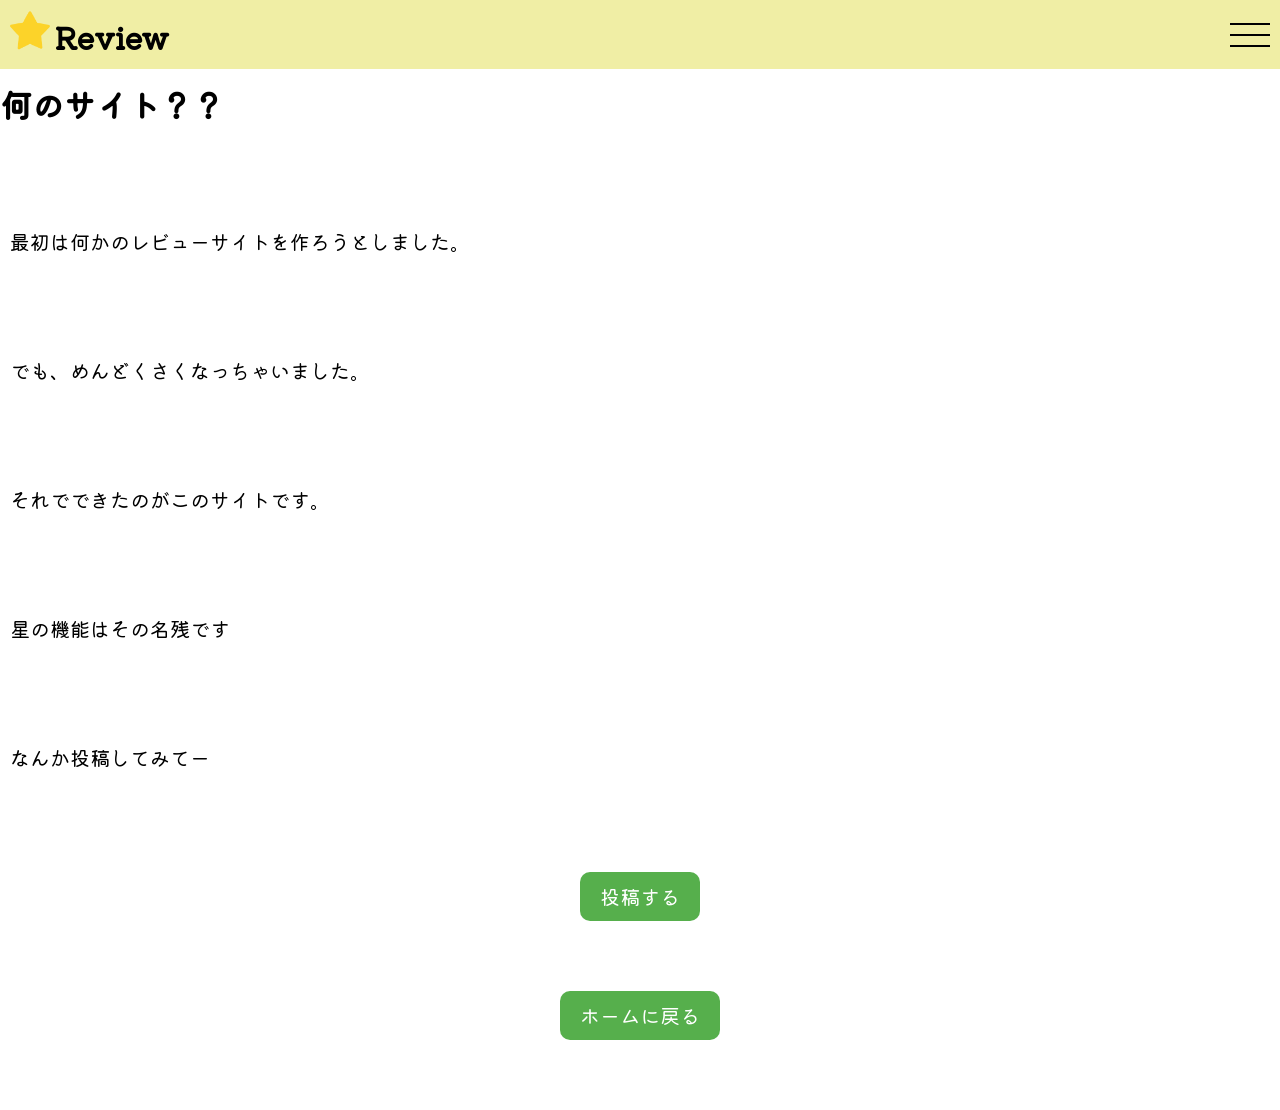
==== index2.html @ b3624eff "index2.html" ====
<!DOCTYPE html>
<html>
<head>
  <meta charset="utf-8">
  <meta name="viewport" content="width=device-width, initial-scale=1">
  <title>今日の口コミ</title>
  <link rel="icon" href="rated.png" type="image/x-icon">
  <link rel="stylesheet" href="style.css" type="text/css">
</head>
<style>
  p {
    margin: 100px 10px;
    font-size: 20px;
  }
  .pagohome {
    /*display: flex;
    justify-content: center;
    align-items: center;
    margin: 50px auto;
    width: 150px;
    height: 40px;
    border: solid;
    border-radius: 10px;*/
    text-align: center;         /* 中央揃え */
    margin-top: 70px;
    margin-bottom: 70px;
  }
  .gohome {
    display: inline-block;      /* ボタン化の基本 */
    padding: 10px 20px;         /* 余白でボタンらしさを出す */
    background-color: #56af4c;  /* 好きな色に変更可 */
    color: white;               /* 文字色 */
    text-decoration: none;      /* 下線を消す */
    border-radius: 10px;        /* 角を丸くする */
    font-size: 20px;
  }
</style>
<nav class="open_menu">
  <div class="menu1"><a class="menu11" href="index2.html">ー 何のサイト？？ ー</a></div>
  <div class="menu2"><a class="menu11" href="https://www.google.com">ー 投稿する ー</a></div>
  <div class="menu2"><a class="menu11" href="https://www.google.com">ー 設定 ー</a></div>
</nav>
<header>
  <div class="header_background">
      <div class="header_container">
        <div class="header_navbar">
          <div class="logo">
            <a class="logo_item" href="index.html">
              <img src="rated.png" class="headStar">
              <text class="headText">Review</text>
            </a>
          </div>
          <a class="header_line">
            <span class="line-item line-item--top"></span>
            <span class="line-item line-item--middle"></span>
            <span class="line-item line-item--bottom"></span>
          </a>
        </div>
      </div>
    </div>
</header>
<body>
  <h1>何のサイト？？</h1>
  <p>最初は何かのレビューサイトを作ろうとしました。</p>
  <p>でも、めんどくさくなっちゃいました。</p>
  <p>それでできたのがこのサイトです。</p>
  <p>星の機能はその名残です</p>
  <p>なんか投稿してみてー</p>
  <div class="pagohome"><a class="gohome" href="index3.html">投稿する</a></div>
  <div class="pagohome"><a class="gohome" href="index.html">ホームに戻る</a></div>
  <script src="script2.js"></script>
</body>
</html>
---- style.css ----
@charset "utf-8";

@import url('https://fonts.googleapis.com/css2?family=Kiwi+Maru&family=Kosugi+Maru&family=Mochiy+Pop+One&display=swap');

header {
  width: 100%;
  height: 60px;
}

.header_background {
  margin: 0;
  background-color: #d3cf005a;
}

.header_navbar {
  display: flex;
  justify-content: space-between;
  align-items: center;
}

.header_container {
  padding: 10px;
}

.logo_item {
  align-items: center;
  text-decoration: none;
}

.headStar {
  height: 40px;
  width: auto;
}

.headText {
  font-size: 30px;
  font-weight: bold;
  color: #000000;
  margin-bottom: 5px;
}

.header_line {
  width: 40px;
  height: 40px;
  position: relative;
}

.header_line .line-item--top{
  width: 40px;
  top: 8px;
}

.header_line .line-item--middle {
  width: 40px;
  top: 19px;
}

.header_line .line-item--bottom {
  width: 40px;
  top: 30px;
}

.header_line .line-item {
  position: absolute;
  background: #000000;
  height: 2px;
  right: 0;
}

header {
  position: sticky;  /* または sticky / fixed など既存の指定に合わせる */
  top: 0;
  z-index: 200;        /* open_menu の z-index: 100 より大きい値にする */
}

.open_menu {
  background-color: #fdfc97;
  position: fixed;      /* 画面全体に重ねる */
  top: 0;
  left: 0;
  height: 100%;
  width: 100%;
  opacity: 0;
  visibility: hidden;   /* display:none の代わりにこちらを使う */
  transition: opacity 0.5s, visibility 0.5s;
  z-index: 100;
}

.open_menu.active {
  opacity: 1;
  visibility: visible;
}

body.active {
  overflow: hidden;
}

.menu1 {
  margin: 180px auto;
  margin-bottom: 70px;
  text-align: center;
}
.menu11 {
  text-decoration: none;
  font-size: 25px;
}
.menu2 {
  margin: 20px auto;
  margin-bottom: 70px;
  text-align: center;
}
  

body {
  font-family: "Kiwi Maru", serif;
  font-weight: 400;
  font-style: normal;
  margin: 0;
}
.kiwi {
  font-family: "Kiwi Maru", serif;
  font-weight: 400;
  font-style: normal;
}

.Title {
  text-align: center;
}
.sample_text24 {
  margin: 30px 20px 0 20px;
  height: 30px;
  font-size: 20px;
  font-weight: bold;
}

/*#review {
  display: flex;
}*/

#review {
  display: inline-block;
}

.stars {
  display: inline-block;
}

.rated img{
  display: inline-block;
  width: 20px; /*星の大きさ*/
  height: auto;
  margin-right: 2px;
}

[id^="person_"] {
  float: left;
  width: 150px;
  margin: 10px; /*外側余白*/
  padding: 5px;
  border: 1px rgba(0, 0, 0, 0.272);
  border-top-style: solid;
  /*border-bottom-style: solid;*/
}

#user_name {
  font-size: 20px;
  font-weight: bold;
}

#comment {
  margin-left: 10px;
}


#check {
  margin-top: 10px;
  width: 25px;
  height: 25px;
  background-image: url("nogood.png");
  background-size: cover;
  display: inline-block;
  /*display: flex;
  justify-content: center;*/
  cursor: pointer;
}
#check input[type="checkbox"] {
  opacity: 0;
  width: 100%;
  height: 100%;
  margin: 0;
  float: right;
  cursor: pointer;
}
#check input[type="checkbox"]:checked + .bg {
  background-image: url("good.png");
}
.bg {
  width: 100%;
  height: 100%;
  background-image: url("nogood.png");
  background-size: cover;
}
.goodNum {
  /*押す前のいいねボタン*/
  display: inline-block;
  height: 25px;
  vertical-align: top;
  margin-top: 10px;
  color: gray;
}
.goodNum2 {
  /*押した後のいいねボタン*/
  display: inline-block;
  height: 25px;
  vertical-align: top;
  margin-top: 10px;
  color: #DE0084;
}

#post {
  text-align: center;
  background-color: #82d30047;/*背景色*/
  width: 300px;
  margin: 50px auto;
  padding: 40px 0 0 0;
  border: 10px #cba702;
  border-style: outset;
}
.postTitle {
  margin-bottom: 20px;
  font-size:25px;
  font-weight: bold;
  color: rgb(46, 132, 45);
}
#name {
  width: 230px;
  height: 40px;
  padding: 0.3em;
  border: 1px solid #999999;
  box-sizing: border-box;
  background: #82d30018;/*#dfdfdf*/
  margin-bottom: 5px;
  font-size: 20px;
  border-radius: 5px;
}
#name:not(:placeholder-shown):invalid {
  background: #d300002c;
  border-color: red;
}
#comm:not(:placeholder-shown):invalid {
  background: #d300002c;
  border-color: red;
}
/*textarea*/
#comm {
  resize: none;
  width: 230px;
  height: 130px;
  background: #82d30018;
  font-size: 15px;
  border-radius: 5px;
}
/*星の数*/
#postStars {
  display: inline-block;
  gap: 4px;
  flex-direction: column;
  align-items: center;
  text-align: center;
  justify-content: center;
}
#postStars input[type="radio"] { display: none; }
#postStars label {
  cursor: pointer;
  display: inline-block;
  align-items: center;
  justify-content: center;
  width: 45px;
  height: 45px;
  border-radius: 50%;
  transition: transform 0.1s;
}
/*#postStars label:hover { transform: scale(1.15); }*/
#postStars label img {
  width: 30px;
  height: 30px;
  margin: 10px;
  pointer-events: none;
}
/*投稿ボタン*/
button {
      width: 60px;
      height: 40px;
      font-size: 20px;
      margin-top: 10px;
      border: 0px solid #999;
      border-radius: 5px;
      color: #ffffff;
      background: #39b500;/*rgb(74, 170, 239)*/
    }
.warn {
  font-size: 10px;
  text-align: center;
  margin-top: 30px;
  color: red;
}
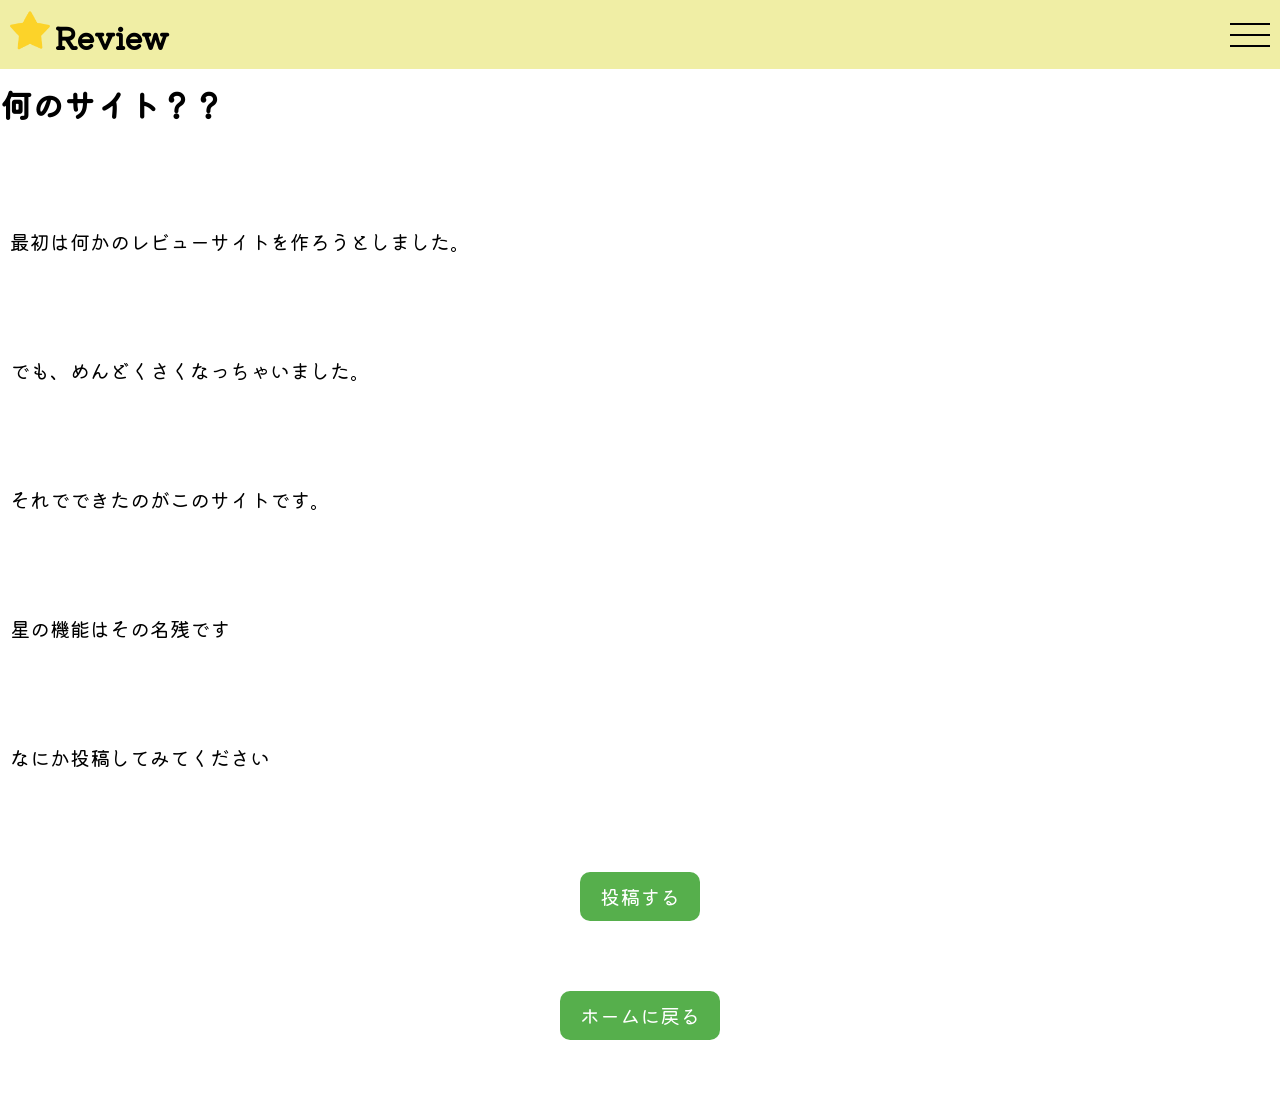
==== commit 44d1ac66: "index2.html" ====
--- a/index2.html
+++ b/index2.html
@@ -37,8 +37,8 @@
 </style>
 <nav class="open_menu">
   <div class="menu1"><a class="menu11" href="index2.html">ー 何のサイト？？ ー</a></div>
-  <div class="menu2"><a class="menu11" href="https://www.google.com">ー 投稿する ー</a></div>
-  <div class="menu2"><a class="menu11" href="https://www.google.com">ー 設定 ー</a></div>
+  <div class="menu2"><a class="menu11" href="index3.html">ー 投稿する ー</a></div>
+  <div class="menu2"><a class="menu11" href="index4.html">ー 設定 ー</a></div>
 </nav>
 <header>
   <div class="header_background">
@@ -65,7 +65,7 @@
   <p>でも、めんどくさくなっちゃいました。</p>
   <p>それでできたのがこのサイトです。</p>
   <p>星の機能はその名残です</p>
-  <p>なんか投稿してみてー</p>
+  <p>なにか投稿してみてください</p>
   <div class="pagohome"><a class="gohome" href="index3.html">投稿する</a></div>
   <div class="pagohome"><a class="gohome" href="index.html">ホームに戻る</a></div>
   <script src="script2.js"></script>
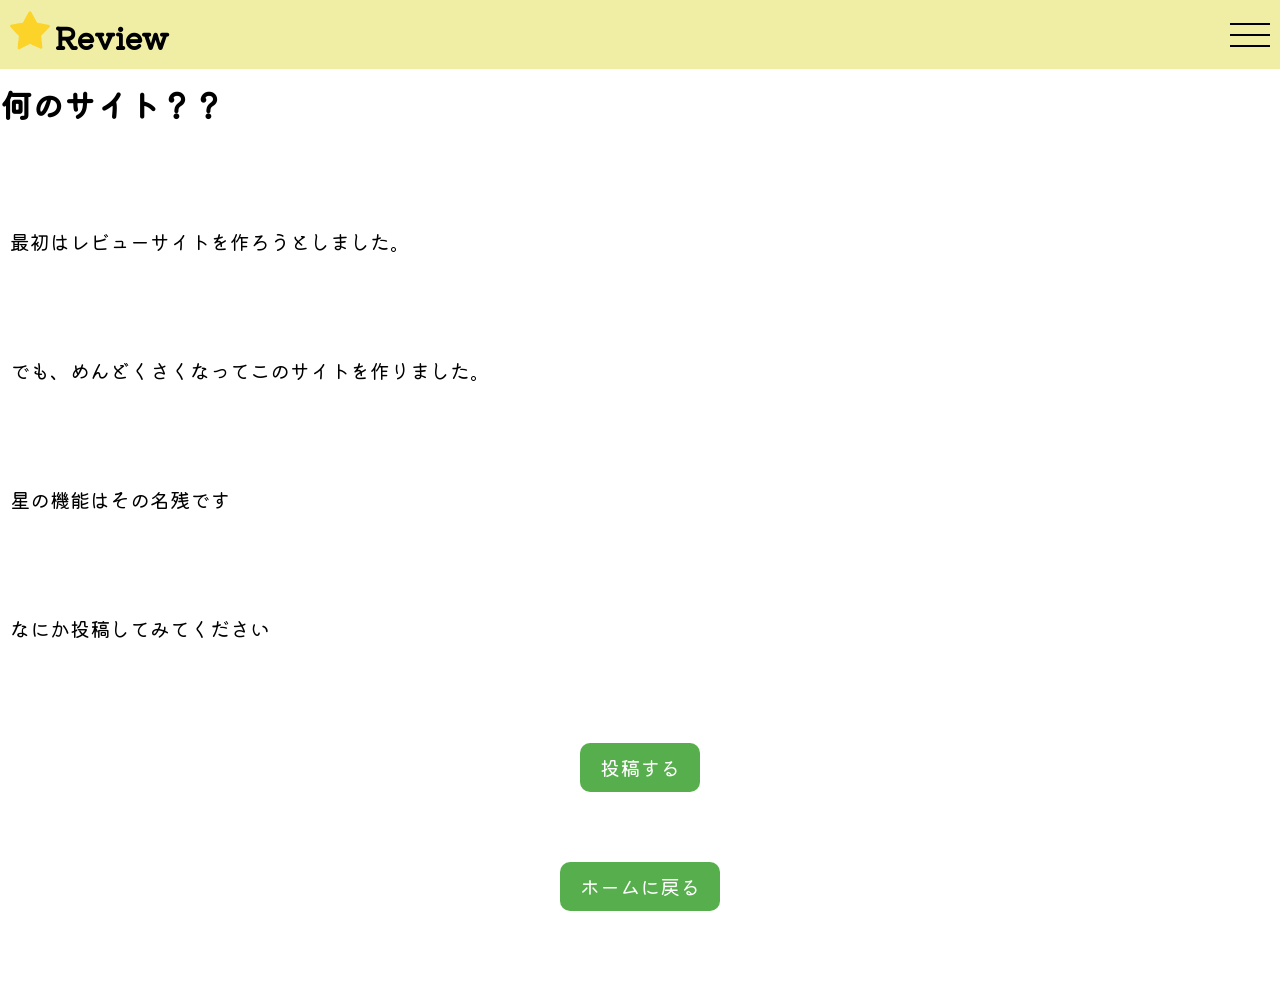
==== commit 9e44e149: "index2.html" ====
--- a/index2.html
+++ b/index2.html
@@ -61,9 +61,8 @@
 </header>
 <body>
   <h1>何のサイト？？</h1>
-  <p>最初は何かのレビューサイトを作ろうとしました。</p>
-  <p>でも、めんどくさくなっちゃいました。</p>
-  <p>それでできたのがこのサイトです。</p>
+  <p>最初はレビューサイトを作ろうとしました。</p>
+  <p>でも、めんどくさくなってこのサイトを作りました。</p>
   <p>星の機能はその名残です</p>
   <p>なにか投稿してみてください</p>
   <div class="pagohome"><a class="gohome" href="index3.html">投稿する</a></div>
--- a/style.css
+++ b/style.css
@@ -133,6 +133,19 @@
   font-weight: bold;
 }
 
+select {
+  height: 33px;
+  font-family: "Kiwi Maru", serif;
+  font-size: 20px;
+  margin-left: 20px;
+  font-weight: bold;
+  border-radius: 18px;
+  background-color: #dbdbdb;
+}
+option {
+  font-family: "Kiwi Maru", serif;
+  font-weight: bold;
+}
 /*#review {
   display: flex;
 }*/
@@ -287,10 +300,33 @@
   margin: 10px;
   pointer-events: none;
 }
+#loadmore {
+  margin: 30px;
+  text-align: center;
+}
+#likeload {
+  margin: 30px;
+  text-align: center;
+}
+.more {
+  width: 200px;
+  height: 40px;
+  font-family: "Kiwi Maru", serif;
+  font-size: 20px;
+  margin-top: 10px;
+  border: 0px solid #999;
+  border-radius: 5px;
+  color: #ffffff;
+  background: #006ab5;/*rgb(74, 170, 239)*/
+}
+.hidden {
+  display: none;
+}
 /*投稿ボタン*/
-button {
+#postButton {
       width: 60px;
       height: 40px;
+      font-family: "Kiwi Maru", serif;
       font-size: 20px;
       margin-top: 10px;
       border: 0px solid #999;
@@ -298,6 +334,25 @@
       color: #ffffff;
       background: #39b500;/*rgb(74, 170, 239)*/
     }
+/*いいね＋削除*/
+#buttons {
+  display: flex;
+}
+/*削除*/
+#deletePost {
+  margin-left: auto;
+  margin-top: 10px;  
+}
+[id^="delete_"] {
+  width: 21px;        /* 画像に合わせてサイズを指定 */
+  height: 21px;
+  background-image: url('delete.png');
+  background-size: cover;
+  background-repeat: no-repeat;
+  background-color: transparent;
+  border: none;
+  cursor: pointer;
+}
 .warn {
   font-size: 10px;
   text-align: center;
